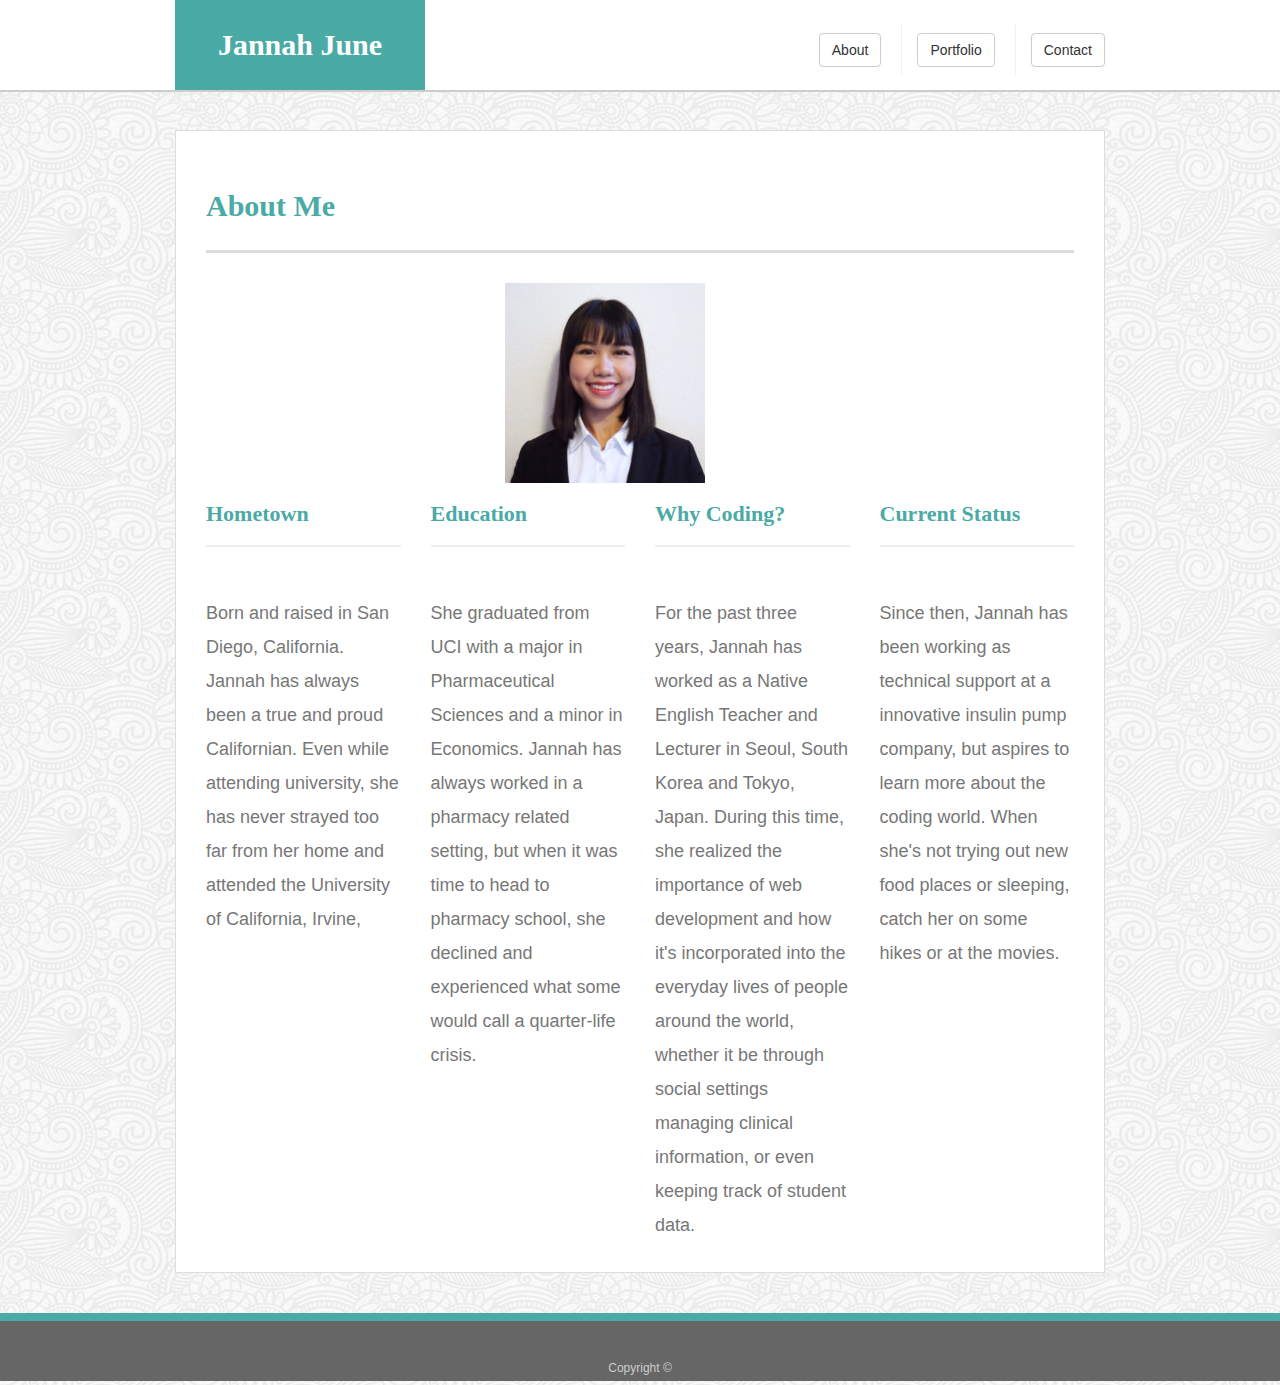
==== index.html @ c4e5d350 "initial push" ====
<!doctype html>
<html lang="en-us">

<head>
  <meta charset="UTF-8">
  <title>About | Jannah June Nieves</title>
  <link rel="stylesheet" href="https://maxcdn.bootstrapcdn.com/bootstrap/3.3.7/css/bootstrap.min.css" integrity="sha384-BVYiiSIFeK1dGmJRAkycuHAHRg32OmUcww7on3RYdg4Va+PmSTsz/K68vbdEjh4u" crossorigin="anonymous">
  <link rel="stylesheet" type="text/css" href="assets/css/style.css">
</head>

<body>

  <header id="masthead">
    <div class="container">
      <a href="index.html" id="logo">Jannah June Nieves</a>
      <nav>
        <a href="index.html"><button type="button" class="btn btn-default navbar-btn">About</button></a>
        <a href="portfolio.html"><button type="button" class="btn btn-default navbar-btn">Portfolio</button></a>
        <a href="contact.html"><button type="button" class="btn btn-default navbar-btn">Contact</button></a>
      </nav>
    </div>

  </header>

<div id="main-container" class="container">
    <section class="main-section">
      <h1>About Me</h1>
      
      <div class="row">
        <div class="col-xs-4"></div>
        <div class="col-xs-4"><img src="assets/images/jj.jpg" class="auth-image" alt="JJN" class="img-fluid" alt="Responsive image"></div>
      </div>
    
      <div class="row">
        <div class="col-xs-3">
        <h2><strong>Hometown</strong></h2><br>
        Born and raised in San Diego, California. Jannah has always been a true and proud Californian. Even while
        attending university, she has never strayed too far from her home and attended the University of California, Irvine,  
        </div>

        <div class="col-xs-3">
        <h2><strong>Education</strong></h2><br>
        She graduated from UCI with a major in Pharmaceutical Sciences and a minor in Economics. Jannah has always worked in
        a pharmacy related setting, but when it was time to head to pharmacy school, she declined and experienced what
        some would call a quarter-life crisis.
        </div>

        <div class="col-xs-3">
        <h2><strong>Why Coding?</strong></h2><br>
        For the past three years, Jannah has worked as a Native English Teacher and Lecturer in 
        Seoul, South Korea and Tokyo, Japan. During this time, she realized the importance
        of web development and how it's incorporated into the everyday lives of people around the world, whether it be through social settings
        managing clinical information, or even keeping track of student data. 
        </div>

        <div class="col-xs-3">
        <h2><strong>Current Status</strong></h2><br>
        Since then, Jannah has been working as technical support at a innovative insulin pump company, but aspires to 
        learn more about the coding world.
        When she's not trying out new food places or sleeping, catch her on some hikes or at the movies.
        </div>
    </div>

    </section>

  </div>
  

  <footer>
    <div class="container">
      Copyright &copy; 
    </div>
  </footer>
</body>

</html>
---- assets/css/style.css ----
body {
  font-family: Arial, "Helvetica Neue", Helvetica, sans-serif;
  font-size: 18px;
  line-height: 34px;
  color: #777777;
  background: url("../images/full-bloom.png");
}

* {
  box-sizing: border-box;
}

/* general */

.container {
  width: 100%;
  max-width: 960px;
  margin: 0 auto;
  clear: both;
}

h1,
h2,
h3,
p {
  margin-bottom: 20px;
}

p:last-child {
  margin-bottom: 0;
}

h1,
h2,
h3 {
  font-family: Georgia, Times, "Times New Roman", serif;
  font-weight: 700;
  color: #4aaaa5;
}

h1 {
  padding-bottom: 20px;
  font-size: 30px;
  line-height: 49px;
  border-bottom: 3px solid #dddddd;
}

h2,
h3 {
  font-size: 22px;
}

/* header */

#masthead {
  position: fixed;
  z-index: 99;
  width: 100%;
  margin: 0 0 30px;
  overflow: auto;
  color: #ffffff;
  background: #ffffff;
  border-bottom: 2px solid #cccccc;
}

#logo {
  float: left;
  width: 250px;
  height: 90px;
  font-family: Georgia, Times, "Times New Roman", serif;
  font-size: 30px;
  font-weight: 700;
  line-height: 90px;
  color: #ffffff;
  text-align: center;
  text-decoration: none;
  background: #4aaaa5;
}

nav {
  float: right;
  margin-top: 25px;
}

nav a {
  display: inline-block;
  padding-left: 15px;
  margin-left: 15px;
  line-height: 18px;
  color: #999;
  text-decoration: none;
  border-left: 1px solid #efefef;
}

nav a:first-child {
  border-left: 0 none;
}

/* footer */

footer {
  padding: 30px 0;
  clear: both;
  font-size: 12px;
  color: #ffffff;
  color: #cccccc;
  text-align: center;
  background: #666666;
  border-top: 8px solid #4aaaa5;
  height: 50px;
}

h3, h2 {
  padding-bottom: 20px;
  margin-bottom: 15px;
  line-height: 22px;
  border-bottom: 2px solid #eeeeee;
}

/* main */

#main-container {
  padding-top: 130px;
  min-height: calc(100vh - 70px);
}

.main-section {
  float: left;
  width: 100%;
  max-width: 960px;
  padding: 30px;
  margin: 0 0 40px;
  background: #ffffff;
  border: 1px solid #dddddd;
}


/* portfolio page */

.work {
  position: relative;
  float: left;
  width: 274px;
  margin: 20px 0 25px;
  overflow: auto;
}

.work:nth-child(even) {
  margin-right: 40px;
}

.work img {
  width: 100%;
  border: 0 none;
  opacity: 0.8;
}

.work h3 {
  position: absolute;
  bottom: 20px;
  width: 100%;
  padding: 15px;
  margin-bottom: 0;
  font-weight: 300;
  line-height: 30px;
  color: #ffffff;
  text-align: center;
  background: #4aaaa5;
  border-bottom: 0;
}

.auth-image {
  float: left;
  width: 200px;
  height: auto;
  margin-top: 10px;
  margin-right: 25px;
}

/* contact page */

#contact-form ul {
  margin-bottom: 20px;
}

#contact-form li {
  margin-bottom: 10px;
}

label,
input[type=text],
input[type=email],
textarea {
  display: block;
  width: 100%;
}

input[type=text],
input[type=email],
textarea {
  height: 35px;
  padding: 0 10px;
  font-size: 14px;
  border: 1px solid #dddddd;
}

textarea {
  height: 200px;
}

input[type=submit] {
  padding: 10px 30px;
  font-size: 18px;
  color: #ffffff;
  cursor: pointer;
  background: #4aaaa5;
  border: 0 none;
}
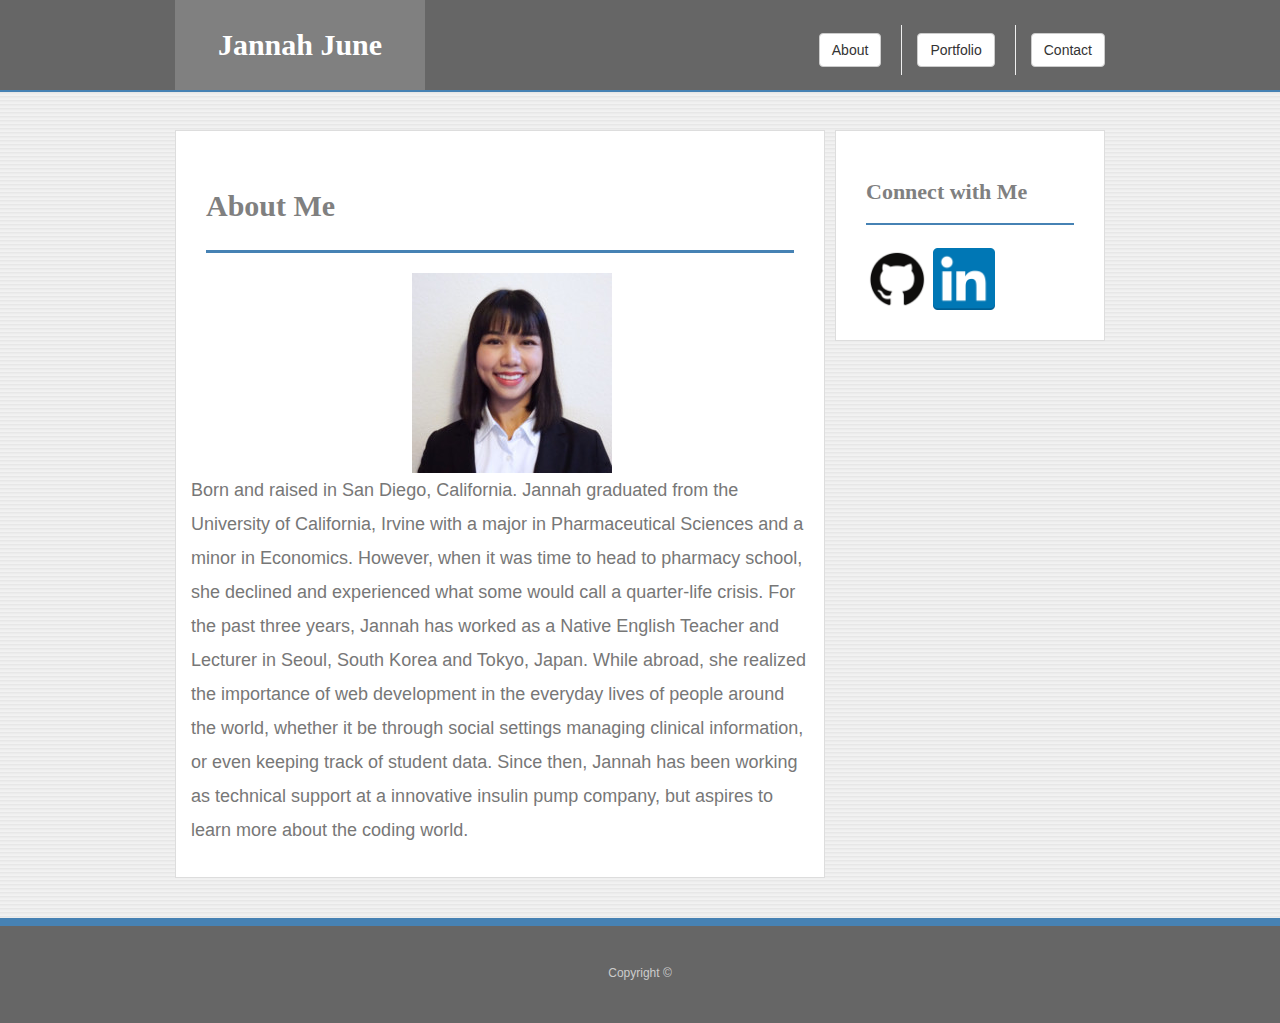
==== commit 00f4edd6: "files renamed, index.html preferred" ====
--- a/index.html
+++ b/index.html
@@ -5,7 +5,7 @@
   <meta charset="UTF-8">
   <title>About | Jannah June Nieves</title>
   <link rel="stylesheet" href="https://maxcdn.bootstrapcdn.com/bootstrap/3.3.7/css/bootstrap.min.css" integrity="sha384-BVYiiSIFeK1dGmJRAkycuHAHRg32OmUcww7on3RYdg4Va+PmSTsz/K68vbdEjh4u" crossorigin="anonymous">
-  <link rel="stylesheet" type="text/css" href="assets/css/style.css">
+  <link rel="stylesheet" type="text/css" href="assets/css/style2.css">
 </head>
 
 <body>
@@ -19,52 +19,52 @@
         <a href="contact.html"><button type="button" class="btn btn-default navbar-btn">Contact</button></a>
       </nav>
     </div>
-
   </header>
 
-<div id="main-container" class="container">
-    <section class="main-section">
-      <h1>About Me</h1>
-      
-      <div class="row">
-        <div class="col-xs-4"></div>
-        <div class="col-xs-4"><img src="assets/images/jj.jpg" class="auth-image" alt="JJN" class="img-fluid" alt="Responsive image"></div>
-      </div>
-    
-      <div class="row">
-        <div class="col-xs-3">
-        <h2><strong>Hometown</strong></h2><br>
-        Born and raised in San Diego, California. Jannah has always been a true and proud Californian. Even while
-        attending university, she has never strayed too far from her home and attended the University of California, Irvine,  
+  <div class="wrapper">
+    <div id="main-container" class="container">
+      <section class="main-section">
+        <h1>About Me</h1>
+
+        <div class="row">
+            <div class="col-xs-4"></div>
+            <div class="col-xs-4"><img src="assets/images/jj.jpg" class="auth-image" alt="JJN" class="img-fluid" alt="Responsive image"></div>
+            </div>
+            
+            <div class="row">
+                
+                Born and raised in San Diego, California.  
+                
+                Jannah graduated from the University of California, Irvine with a major in Pharmaceutical Sciences and a minor in Economics. 
+                However, when it was time to head to pharmacy school, she declined and experienced what
+                some would call a quarter-life crisis.
+                
+                For the past three years, Jannah has worked as a Native English Teacher and Lecturer in 
+                Seoul, South Korea and Tokyo, Japan. While abroad, she realized the importance
+                of web development in the everyday lives of people around the world, whether it be through social settings
+                managing clinical information, or even keeping track of student data. 
+               
+                Since then, Jannah has been working as technical support at a innovative insulin pump company, but aspires to 
+                learn more about the coding world.
+                
+            </div>
+        
+
+      </section>
+
+      <section class="sidebar">
+        <div id="connect">
+          <h2>Connect with Me</h2>
+
+          <a href="https://github.com/jnieves14" target="_blank"><img src="assets/images/github-128.png" class="social" alt="Github"></a>
+          <a href="https://www.linkedin.com/in/jannah-june-nieves-406a10148/" target="_blank"><img src="assets/images/linkedin-128.png" class="social" alt="LinkedIn"></a>
+          <!-- <img src="assets/images/stackoverflow-128.png" class="social" alt="Stack Overflow"> -->
         </div>
+      </section>
 
-        <div class="col-xs-3">
-        <h2><strong>Education</strong></h2><br>
-        She graduated from UCI with a major in Pharmaceutical Sciences and a minor in Economics. Jannah has always worked in
-        a pharmacy related setting, but when it was time to head to pharmacy school, she declined and experienced what
-        some would call a quarter-life crisis.
-        </div>
-
-        <div class="col-xs-3">
-        <h2><strong>Why Coding?</strong></h2><br>
-        For the past three years, Jannah has worked as a Native English Teacher and Lecturer in 
-        Seoul, South Korea and Tokyo, Japan. During this time, she realized the importance
-        of web development and how it's incorporated into the everyday lives of people around the world, whether it be through social settings
-        managing clinical information, or even keeping track of student data. 
-        </div>
-
-        <div class="col-xs-3">
-        <h2><strong>Current Status</strong></h2><br>
-        Since then, Jannah has been working as technical support at a innovative insulin pump company, but aspires to 
-        learn more about the coding world.
-        When she's not trying out new food places or sleeping, catch her on some hikes or at the movies.
-        </div>
+      <div class="push"></div>
     </div>
-
-    </section>
-
   </div>
-  
 
   <footer>
     <div class="container">
--- a/assets/css/style2.css
+++ b/assets/css/style2.css
@@ -0,0 +1,240 @@
+body {
+    font-family: Arial, "Helvetica Neue", Helvetica, sans-serif;
+    font-size: 18px;
+    line-height: 34px;
+    color: #777;
+    background: url("../images/shl.png");
+  }
+  
+  * {
+    box-sizing: border-box;
+    margin: 0;
+  }
+  
+  /* sticky footer styling */
+  
+  /* https://css-tricks.com/snippets/css/sticky-footer/ */
+  
+  html,
+  body {
+    height: 100%;
+  }
+  
+  .wrapper {
+    height: auto !important;
+    height: 100%;
+    min-height: 100%;
+    margin: 0 auto -105px;
+  }
+  
+  footer,
+  .push {
+    height: 105px;
+  }
+  
+  /* end sticky footer styling */
+  
+  /* start hover styling */
+  
+  #logo:hover,
+  input[type=submit]:hover {
+    background: #5e7f7e;
+  }
+  
+  nav a:hover {
+    color: #5e7f7e;
+  }
+  
+  .social:hover {
+    cursor: pointer;
+    opacity: 0.8;
+  }
+  
+  /* end hover styling */
+  
+  /* general styling */
+  
+  .container {
+    width: 100%;
+    max-width: 960px;
+    margin: 0 auto;
+    clear: both;
+  }
+  
+  h1,
+  h2,
+  h3,
+  p {
+    margin-bottom: 20px;
+  }
+  
+  p:last-child {
+    margin-bottom: 0;
+  }
+  
+  h1,
+  h2,
+  h3 {
+    font-family: Georgia, Times, "Times New Roman", serif;
+    font-weight: 700;
+    color: #808080;
+  }
+  
+  h1 {
+    padding-bottom: 20px;
+    font-size: 30px;
+    line-height: 49px;
+    border-bottom: 3px solid #4682B4;
+  }
+  
+  h2,
+  h3 {
+    font-size: 22px;
+  }
+  
+  /* header */
+  
+  #masthead {
+    position: fixed;
+    z-index: 99;
+    width: 100%;
+    margin: 0 0 30px;
+    overflow: auto;
+    color: #fff;
+    background: #666;
+    border-bottom: 2px solid #4682B4;
+  }
+  
+  #logo {
+    float: left;
+    width: 250px;
+    height: 90px;
+    font-family: Georgia, Times, "Times New Roman", serif;
+    font-size: 30px;
+    font-weight: 700;
+    line-height: 90px;
+    color: #fff;
+    text-align: center;
+    text-decoration: none;
+    background: #808080;
+  }
+  
+  nav {
+    float: right;
+    margin-top: 25px;
+  }
+  
+  nav a {
+    display: inline-block;
+    padding-left: 15px;
+    margin-left: 15px;
+    line-height: 18px;
+    color: #999;
+    text-decoration: none;
+    border-left: 1px solid #efefef;
+  }
+  
+  nav a:first-child {
+    border-left: 0 none;
+  }
+  
+  /* footer */
+  
+  footer {
+    padding: 30px 0;
+    clear: both;
+    font-size: 12px;
+    color: #fff;
+    color: #ccc;
+    text-align: center;
+    background: #666;
+    border-top: 8px solid #4682B4;
+  }
+  
+  /* sidebar */
+  
+  .sidebar {
+    float: right;
+    width: 100%;
+    max-width: 270px;
+    padding: 30px;
+    margin-bottom: 20px;
+    background: #fff;
+    border: 1px solid #ddd;
+  }
+  
+  h3,
+  .sidebar h2 {
+    padding-bottom: 20px;
+    margin-bottom: 15px;
+    line-height: 22px;
+    border-bottom: 2px solid #4682B4;
+  }
+  
+  .social {
+    width: 62px;
+    height: 62px;
+    margin-top: 8px;
+    margin-right: 5px;
+  }
+  
+  .social:last-child {
+    margin-right: 0;
+  }
+  
+  /* main */
+  
+  #main-container {
+    padding-top: 130px;
+  }
+  
+  .main-section {
+    float: left;
+    width: 100%;
+    max-width: 650px;
+    padding: 30px;
+    margin: 0 0 40px;
+    background: #fff;
+    border: 1px solid #ddd;
+  }
+  
+  /* contact page */
+  
+  #contact-form ul {
+    margin-bottom: 20px;
+  }
+  
+  #contact-form li {
+    margin-bottom: 10px;
+  }
+  
+  label,
+  input[type=text],
+  input[type=email],
+  textarea {
+    display: block;
+    width: 100%;
+  }
+  
+  input[type=text],
+  input[type=email],
+  textarea {
+    height: 35px;
+    padding: 0 10px;
+    font-size: 14px;
+    border: 1px solid #ddd;
+  }
+  
+  textarea {
+    height: 200px;
+  }
+  
+  input[type=submit] {
+    padding: 10px 30px;
+    font-size: 18px;
+    color: #fff;
+    cursor: pointer;
+    background: #808080;
+    border: 0 none;
+  }
+  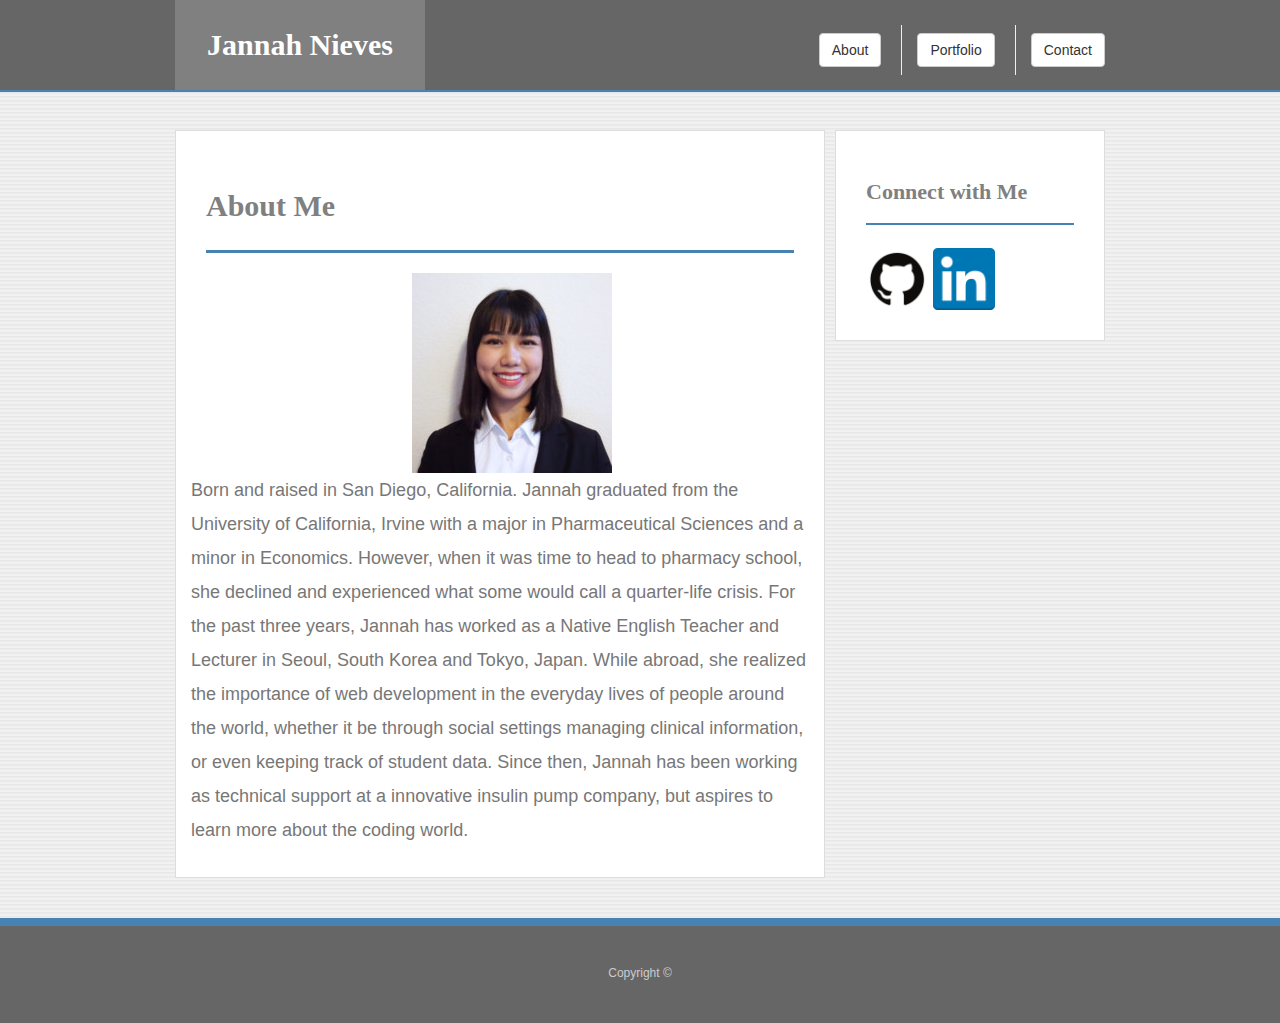
==== commit faf2ed75: "name changed" ====
--- a/index.html
+++ b/index.html
@@ -3,7 +3,7 @@
 
 <head>
   <meta charset="UTF-8">
-  <title>About | Jannah June Nieves</title>
+  <title>About | Jannah Nieves</title>
   <link rel="stylesheet" href="https://maxcdn.bootstrapcdn.com/bootstrap/3.3.7/css/bootstrap.min.css" integrity="sha384-BVYiiSIFeK1dGmJRAkycuHAHRg32OmUcww7on3RYdg4Va+PmSTsz/K68vbdEjh4u" crossorigin="anonymous">
   <link rel="stylesheet" type="text/css" href="assets/css/style2.css">
 </head>
@@ -12,7 +12,7 @@
 
   <header id="masthead">
     <div class="container">
-      <a href="index.html" id="logo">Jannah June Nieves</a>
+      <a href="index.html" id="logo">Jannah Nieves</a>
       <nav>
         <a href="index.html"><button type="button" class="btn btn-default navbar-btn">About</button></a>
         <a href="portfolio.html"><button type="button" class="btn btn-default navbar-btn">Portfolio</button></a>
@@ -28,7 +28,7 @@
 
         <div class="row">
             <div class="col-xs-4"></div>
-            <div class="col-xs-4"><img src="assets/images/jj.jpg" class="auth-image" alt="JJN" class="img-fluid" alt="Responsive image"></div>
+            <div class="col-xs-4"><img src="assets/images/jj.jpg" class="auth-image psychic-image" alt="JJN" class="img-fluid" alt="Responsive image"></div>
             </div>
             
             <div class="row">
@@ -67,7 +67,7 @@
   </div>
 
   <footer>
-    <div class="container">
+    <div class="footer">
       Copyright &copy; 
     </div>
   </footer>
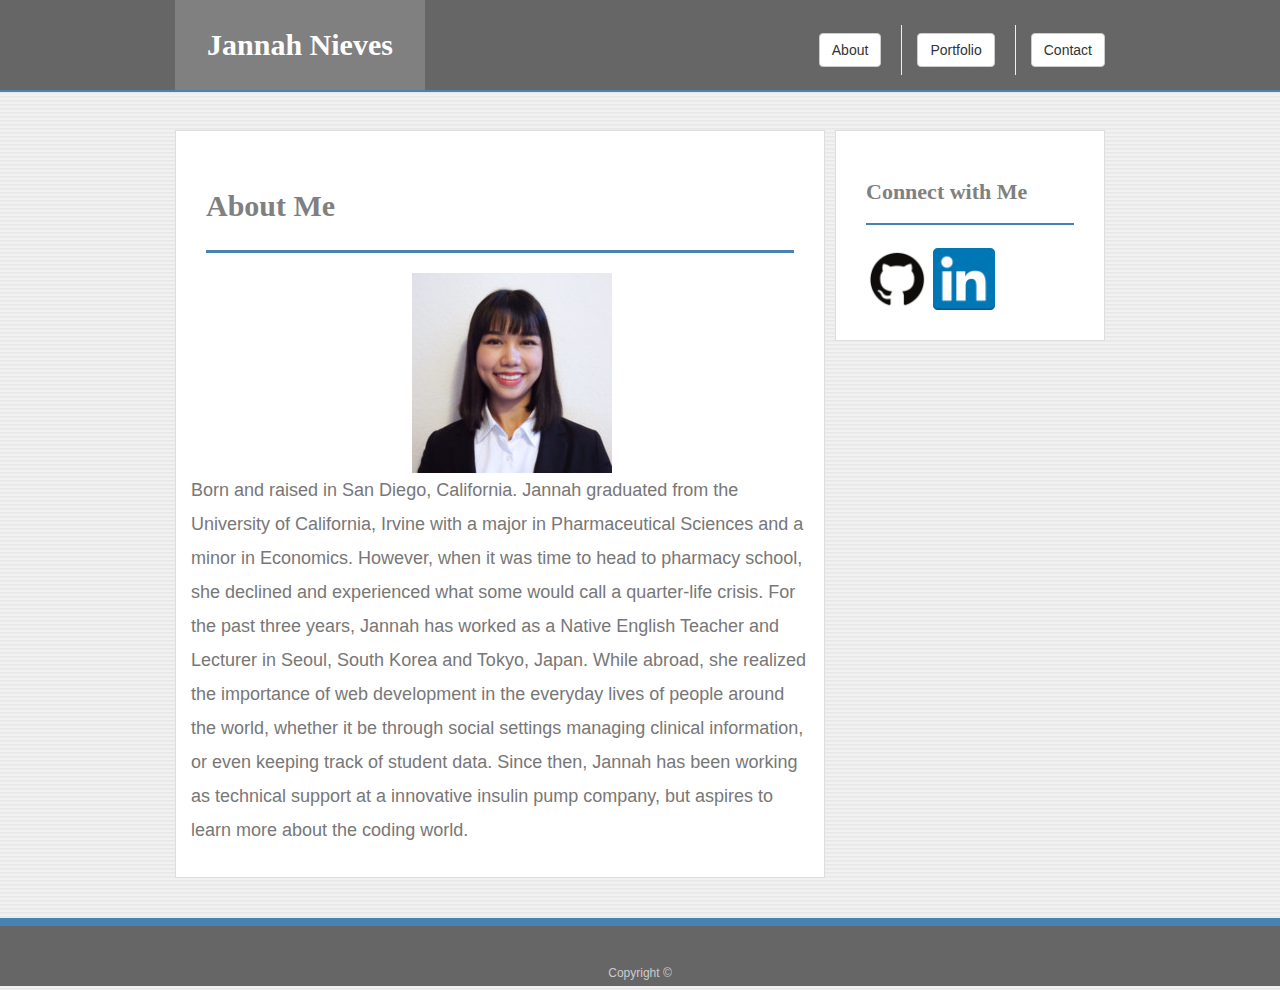
==== commit 13d338a5: "footer code changed" ====
--- a/index.html
+++ b/index.html
@@ -5,7 +5,7 @@
   <meta charset="UTF-8">
   <title>About | Jannah Nieves</title>
   <link rel="stylesheet" href="https://maxcdn.bootstrapcdn.com/bootstrap/3.3.7/css/bootstrap.min.css" integrity="sha384-BVYiiSIFeK1dGmJRAkycuHAHRg32OmUcww7on3RYdg4Va+PmSTsz/K68vbdEjh4u" crossorigin="anonymous">
-  <link rel="stylesheet" type="text/css" href="assets/css/style2.css">
+  <link rel="stylesheet" type="text/css" href="assets/css/style.css">
 </head>
 
 <body>
--- a/assets/css/style.css
+++ b/assets/css/style.css
@@ -0,0 +1,239 @@
+body {
+    font-family: Arial, "Helvetica Neue", Helvetica, sans-serif;
+    font-size: 18px;
+    line-height: 34px;
+    color: #777;
+    background: url("../images/shl.png");
+  }
+  
+  * {
+    box-sizing: border-box;
+    margin: 0;
+  }
+  
+  /* footer  */
+  
+  footer {
+    padding: 30px 0;
+    clear: both;
+    font-size: 12px;
+    color: #ffffff;
+    color: #cccccc;
+    text-align: center;
+    background: #666666;
+    border-top: 8px solid #4682B4;
+    height: 50px;
+  }
+  
+  h3, h2 {
+    padding-bottom: 20px;
+    margin-bottom: 15px;
+    line-height: 22px;
+    border-bottom: 2px solid #eeeeee;
+  }
+
+  
+  /* start hover styling */
+  
+  #logo:hover,
+  input[type=submit]:hover {
+    background: #5e7f7e;
+  }
+  
+  nav a:hover {
+    color: #5e7f7e;
+  }
+  
+  .social:hover {
+    cursor: pointer;
+    opacity: 0.8;
+  }
+  
+  /* end hover styling */
+  
+  /* general styling */
+  
+  .container {
+    width: 100%;
+    max-width: 960px;
+    margin: 0 auto;
+    clear: both;
+  }
+  
+  h1,
+  h2,
+  h3,
+  p {
+    margin-bottom: 20px;
+  }
+  
+  p:last-child {
+    margin-bottom: 0;
+  }
+  
+  h1,
+  h2,
+  h3 {
+    font-family: Georgia, Times, "Times New Roman", serif;
+    font-weight: 700;
+    color: #808080;
+  }
+  
+  h1 {
+    padding-bottom: 20px;
+    font-size: 30px;
+    line-height: 49px;
+    border-bottom: 3px solid #4682B4;
+  }
+  
+  h2,
+  h3 {
+    font-size: 22px;
+  }
+  
+  /* header */
+  
+  #masthead {
+    position: fixed;
+    z-index: 99;
+    width: 100%;
+    margin: 0 0 30px;
+    overflow: auto;
+    color: #fff;
+    background: #666;
+    border-bottom: 2px solid #4682B4;
+  }
+  
+  #logo {
+    float: left;
+    width: 250px;
+    height: 90px;
+    font-family: Georgia, Times, "Times New Roman", serif;
+    font-size: 30px;
+    font-weight: 700;
+    line-height: 90px;
+    color: #fff;
+    text-align: center;
+    text-decoration: none;
+    background: #808080;
+  }
+  
+  nav {
+    float: right;
+    margin-top: 25px;
+  }
+  
+  nav a {
+    display: inline-block;
+    padding-left: 15px;
+    margin-left: 15px;
+    line-height: 18px;
+    color: #999;
+    text-decoration: none;
+    border-left: 1px solid #efefef;
+  }
+  
+  nav a:first-child {
+    border-left: 0 none;
+  }
+  
+  /* footer */
+  
+  footer {
+    padding: 30px 0;
+    clear: both;
+    font-size: 12px;
+    color: #fff;
+    color: #ccc;
+    text-align: center;
+    background: #666;
+    border-top: 8px solid #4682B4;
+  }
+  
+  /* sidebar */
+  
+  .sidebar {
+    float: right;
+    width: 100%;
+    max-width: 270px;
+    padding: 30px;
+    margin-bottom: 20px;
+    background: #fff;
+    border: 1px solid #ddd;
+  }
+  
+  h3,
+  .sidebar h2 {
+    padding-bottom: 20px;
+    margin-bottom: 15px;
+    line-height: 22px;
+    border-bottom: 2px solid #4682B4;
+  }
+  
+  .social {
+    width: 62px;
+    height: 62px;
+    margin-top: 8px;
+    margin-right: 5px;
+  }
+  
+  .social:last-child {
+    margin-right: 0;
+  }
+  
+  /* main */
+  
+  #main-container {
+    padding-top: 130px;
+  }
+  
+  .main-section {
+    float: left;
+    width: 100%;
+    max-width: 650px;
+    padding: 30px;
+    margin: 0 0 40px;
+    background: #fff;
+    border: 1px solid #ddd;
+  }
+  
+  /* contact page */
+  
+  #contact-form ul {
+    margin-bottom: 20px;
+  }
+  
+  #contact-form li {
+    margin-bottom: 10px;
+  }
+  
+  label,
+  input[type=text],
+  input[type=email],
+  textarea {
+    display: block;
+    width: 100%;
+  }
+  
+  input[type=text],
+  input[type=email],
+  textarea {
+    height: 35px;
+    padding: 0 10px;
+    font-size: 14px;
+    border: 1px solid #ddd;
+  }
+  
+  textarea {
+    height: 200px;
+  }
+  
+  input[type=submit] {
+    padding: 10px 30px;
+    font-size: 18px;
+    color: #fff;
+    cursor: pointer;
+    background: #808080;
+    border: 0 none;
+  }
+  